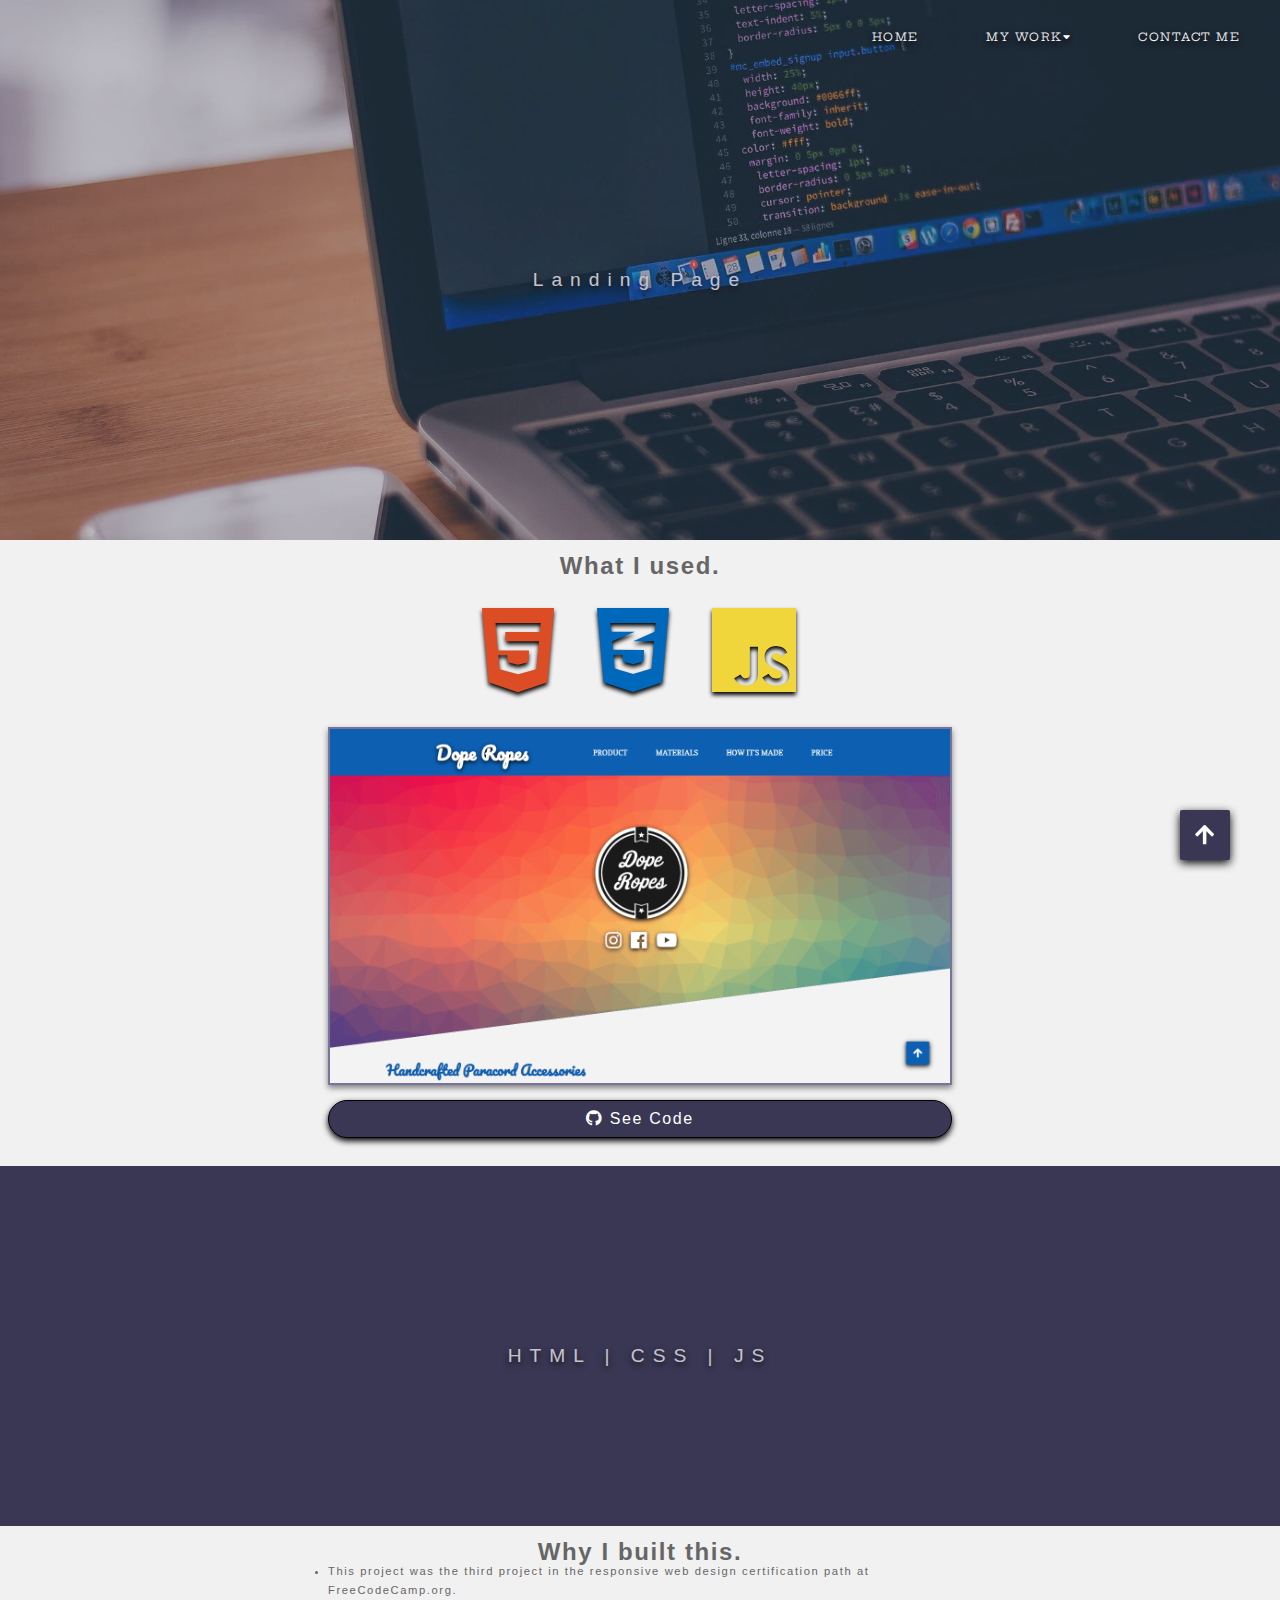
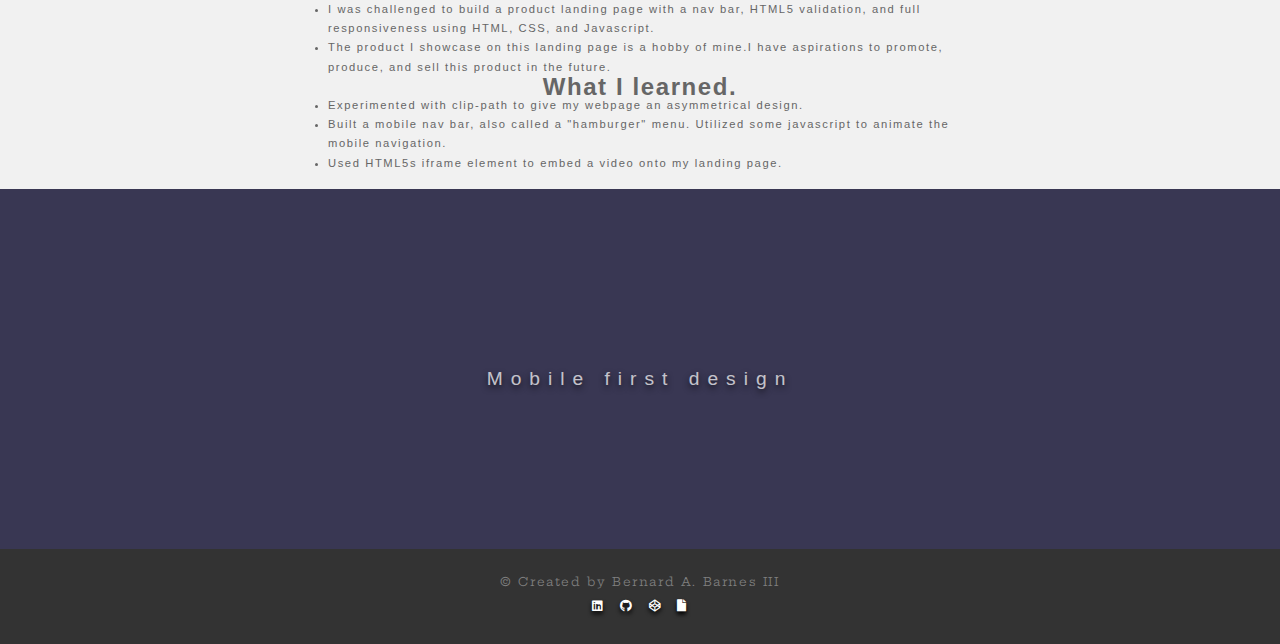
==== landpage.html @ e751c14c "Added updated files with various imporvements" ====
<!DOCTYPE html>
<html lang="en">

<head>
    <meta charset="UTF-8">
    <meta name="viewport" content="width=device-width, initial-scale=1.0">
    <meta http-equiv="X-UA-Compatible" content="ie=edge">
    <meta name="description" content="The Product Landing Page was built with HTML, CSS, and Javasript. This landing page is a showcase of a wearable paracord product that is hand-crafted by Bernard.">
    <link rel="stylesheet" href="css/styles-min.css">
    <link href="https://fonts.googleapis.com/css?family=Hepta+Slab&display=swap" rel="stylesheet">
    <link rel="stylesheet" href="https://use.fontawesome.com/releases/v5.7.2/css/all.css">
    <title>Product Landing Page - My Work</title>
</head>

<body>
    <header id="header">

        <!--Navigation-->
        <nav id="navbar">
            <div class="logo">Bernard's Portfolio</div>
            <ul class="nav-links">
                <li><a href="index.html" class="nav-link">Home</a></li>
                <li><a href="#" class="nav-link">My Work<i class="fa fa-caret-down"></i></a>
                    <ul class="drop-down">
                        <li><a href="pixel.html">Pixel Art</a></li>
                        <li><a href="landpage.html">Landing Page</a></li>
                        <li><a href="techdoc.html">Tech. Doc. Page</a></li>
                        <li><a href="survey.html">Survey Form</a></li>
                        <li><a href="tribute.html">Tribute Page</a></li>
                    </ul>
                </li>
                <li><a href="../index.html#contact" class="nav-link">Contact Me</a></li>
            </ul>

            <div class="mobile-menu">
                <div class="line1"></div>
                <div class="line2"></div>
                <div class="line3"></div>
            </div>
        </nav>
    </header>
    <!--Start of container-->
    <div class="container">
        <div class="sub-container">

            <div class="pimg1">
                <div class="ptext">
                    <span class="border">
                        Landing Page
                    </span>
                </div>
            </div>

            <section class="section section-light">
                <h2>What I used.</h2>
                <div class="icons">
                    <i class="fab fa-html5 fa-6x" id="html5"></i>
                    <i class="fab fa-css3-alt fa-6x" id="css3"></i>
                    <i class="fab fa-js fa-6x" id="js"></i>
                </div>
                <div class="project-showcase">
                    <a href="https://codepen.io/bb3dev/full/xxKgobj" target="_blank">
                        <div class="project-title">
                            <img class="project-pic" src="../images/DopeRopesLandingPage.png" alt="project"
                                title="Survey Page">
                        </div>
                    </a>
                    <a href="https://codepen.io/bb3dev/pen/xxKgobj" class="btn-dark" target="_blank">
                        <i class="fab fa-github"></i> See Code
                    </a>
                </div>


            </section>

            <div class="pimg2">
                <div class="ptext">
                    <span class="border trans">
                        HTML | CSS | JS
                    </span>
                </div>
            </div>

            <section class="section section-light">
                <h2>Why I built this.</h2>
                <ul>
                    <li>This project was the third project in the responsive web design certification path at
                        FreeCodeCamp.org.</li>
                    <li>I was challenged to build a product landing page with a nav bar,  HTML5 validation,  and full responsiveness using
                        HTML, CSS, and Javascript.</li>
                    <li>The product I showcase on this landing page is a hobby of mine.I have aspirations to promote,
                        produce, and sell this product in the future.</li>
                </ul>
                <h2>What I learned.</h2>
                <ul>
                    <li>Experimented with clip-path to give my webpage an asymmetrical design.</li>
                    <li>Built a mobile nav bar, also called a "hamburger" menu. Utilized some javascript to animate the mobile navigation.</li>
                    <li>Used HTML5s iframe element to embed a video onto my landing page.</li>
                </ul>

            </section>

            <div class="pimg3">
                <div class="ptext">
                    <span class="border trans">
                        Mobile first design
                    </span>
                </div>
            </div>

            </div>

            </div>
            <!--End of container-->

            <a class="go-top-button" href="#"> <i class="fas fa-arrow-up"></i> </a>

            <footer><span> &copy; Created by Bernard A. Barnes III</span>
                <div class="icons">
                    <a href="https://www.linkedin.com/in/bjbarnesiii/" title="My LinkedIn" target="_blank">
                        <i class="fab fa-linkedin fa-1x"></i>
                    </a>
                    <a href="https://github.com/bb3dev" title="My GitHub" target="_blank">
                        <i class="fab fa-github fa-1x"></i>
                    </a>
                    <a href="https://codepen.io/bb3dev/" title="My CodePen" target="_blank">
                        <i class="fab fa-codepen fa-1x"></i>
                    </a>

                    <a href="../Resume2019.pdf" title="My Resume" target="_blank">
                        <i class="fas fa-file fa-1x"></i>
                    </a>
                </div>
            </footer>

    <script src="js/app-min.js"></script>

</body>

</html>
---- css/styles-min.css ----
:root{--main-bg-color:rgb(241,241,241);--primary-color:rgb(57,55,83);--accent-color:rgb(255,202,145);--overlay-color:rgba(113,110,153,.8);--menu-speed:0.75s}*{box-sizing:border-box;margin:0;padding:0}html{scroll-behavior:smooth}::-webkit-scrollbar{width:0;background:transparent}body{background-color:var(--main-bg-color);background-color:rgb(241,241,241);color:black;font-family:"Hepta Slab",Arial,sans-serif;letter-spacing:.1rem;font-weight:.5rem;margin:0;padding:0;height:100%;width:100%}.container{width:100%;margin:auto;overflow:hidden;background-color:var(--main-bg-color);background-color:rgb(241,241,241)}.heading{margin:auto;justify-content:center;text-align:center;font-size:1rem;letter-spacing:.15rem;margin-bottom:.1rem;padding:.1rem 1rem}section{background-color:var(--main-bg-color);background-color:rgb(241,241,241);padding:20px;display:flex;flex-direction:row;flex-wrap:wrap;justify-content:center;margin:auto}header{position:absolute;padding:.6em;display:flex;justify-content:space-between;width:100%}nav{top:0;left:0;width:100%;display:flex;justify-content:space-around;align-items:center;z-index:1}.nav-links{align-items:center;min-height:6vh;text-align:right;width:100%;letter-spacing:.15rem}.nav-links li{list-style-type:none;display:inline-block;margin:auto;padding:15px 30px}.nav-links a{color:white;text-decoration:none;font-size:.7rem;letter-spacing:1.5px;text-transform:uppercase;text-shadow:black 0 3px 6px}.nav-links a:hover{color:rgb(255,202,145);transition:0.6s}nav ul li ul{display:none;position:absolute;padding:10px;border-radius:0 0 4px 4px;text-align:center;margin:auto}nav ul li:hover ul{display:flex;flex-direction:column;transition:0.9s}nav ul li ul li{width:250px;border-radius:4px}nav ul li ul li a{padding:12px 14px}nav ul li ul li :hover{background-color:var(--overlay-color);background-color:rgba(113,110,153,.8)}.toggle .line1{transform:rotate(-45deg) translate(-5px,3.5px)}.toggle .line2{opacity:0}.toggle .line3{transform:rotate(45deg) translate(-5px,-3.5px)}.logo{display:none}.mobile-menu div{width:25px;height:3px;background-color:rgb(245,245,245);margin:3px;cursor:pointer;transition:all 0.3s ease}.mobile-menu{display:none}@media screen and (max-width:480px){body{overflow-x:hidden}.nav-links{position:absolute;right:0;height:85vh;top:6.5vh;background-color:var(--overlay-color);background-color:rgba(113,110,153,.8);display:flex;flex-direction:column;align-items:center;width:100%;transform:translateX(-150%);transition:transform 0.4s ease-in;z-index:1}nav .nav-link{font-size:1rem}nav ul li ul li{background-color:var(--primary-color);background-color:rgb(57,55,83)}nav ul li:hover ul{position:absolute;transition:transform 0.4s ease-in}.nav-active{transform:translateX(0%)}.mobile-menu{display:block}#nav-link-mobile{width:100%}.logo{display:flex;color:white}}.welcome-section{display:flex;background-image:url(../images/mountains.gif);background-color:rgb(121,121,121);background-repeat:no-repeat;background-size:cover;background-position:center;color:white;height:85vh;min-height:80vh;padding:0 30px;z-index:0;margin:auto}.welcome-section figure{margin:5rem auto;text-align:center;width:100%;color:white}.welcome-section figcaption h3,p{text-shadow:black 0 3px 6px}#profile-pic{border:2px solid #333;background-color:rgba(113,110,153,.8);border-radius:50%;box-shadow:gray 0 0 10px;width:200px;height:200px;cursor:pointer;box-shadow:black 0 3px 6px}.sm-heading{font-size:1.2rem}.icons{align-items:center;justify-content:center;text-align:center;margin:.6rem auto}.icons i{padding:.1rem;align-items:center;justify-content:center;text-align:center;text-shadow:black 0 3px 4px}.icons a{padding:.2rem;color:white;text-decoration:none}.close-btn a{padding:.2rem;color:white;text-decoration:none}.icons a:hover{color:var(--accent-color);color:rgb(255,202,145);transition:all 0.5s ease-out}.show-bio{display:flex;flex-direction:column;flex-wrap:wrap;text-align:center;align-items:center;justify-content:center;margin:0}.show-bio button{font-family:"Hepta Slab",Arial,sans-serif;font-size:1rem;padding:.4rem;cursor:pointer;margin:auto;width:30%}.bio-btn-transparent{display:none}.show-bio.show{transform:translateX(150%)}.menu{background-color:rgb(255,202,145);width:100%;height:100%;box-shadow:black 0 1px 8px;transform:translate(0,-40px);display:none}.bio-section{margin:auto;padding:1rem;width:85%;font-size:.85rem;color:black;background-color:rgba(255,202,145,.7)}.bio-section ul{list-style-type:none}@media screen and (max-width:950px){.welcome-section{width:100%;height:90vh;background-position:center;background-size:cover;top:0;left:0}.show-bio button{width:40%}}@media screen and (max-width:550px){.show-bio button{width:60%}}@media screen and (max-width:485px){.welcome-section{height:85vh}.show-bio button{width:60%}}@media screen and (max-width:385px){.welcome-section{height:95vh}.show-bio button{width:80%}}@media screen and (max-width:320px){.welcome-section{height:110vh}}#worksection{margin-top:1rem}.projects div{margin-top:1rem}.projects{display:grid;grid-gap:1.8rem;grid-template-columns:repeat(3,1fr);text-decoration:none}.project-title{font-weight:700;font-size:1.3rem;color:black}.project-title:hover{opacity:.5;color:black;transition:all 0.5s ease-out}.projects img{width:100%;height:80%;border:.05rem black solid;border-radius:.5rem;box-shadow:black 0 3px 4px}.projects img:hover{opacity:.5;border-color:#333;transition:all 0.5s ease-out}.projects a{text-decoration:none}.btn-dark,.btn-light{display:block;padding:.5rem 1rem;border:.05rem black solid;border-radius:2rem;margin:.8rem auto;z-index:1;text-decoration:none;box-shadow:black 0 3px 6px}.btn-dark:hover,.btn-light:hover{background:var(--accent-color);background-color:rgb(255,202,145);color:#000;transition:all 0.5s ease-out}.btn-dark{background:var(--primary-color);background-color:rgb(57,55,83);color:#fff}.btn-light{background:white;color:#333}@media screen and (min-width:769px) and (max-width:1170px){.projects{grid-template-columns:repeat(3,1fr)}}.work{margin:auto;text-align:center;width:80%}.project{text-decoration:none;color:rgb(75,72,105);display:inline-block;overflow:hidden;border:2px solid var(--overlay-color);background-color:rgba(113,110,153,.8);height:220px;width:280px;margin:10px 20px;border-radius:6px}.project-pic{width:100%;height:180px;border-bottom:2px solid var(--overlay-color);background-color:rgba(113,110,153,.8);border:2px solid rgba(113,110,153,.8);box-shadow:gray 0 3px 6px}.btn{padding:0 20px;height:40px;min-height:50px;min-width:50px;font-size:.6em;font-weight:900;text-transform:uppercase;border:1px black solid;background:transparent;cursor:pointer;color:black}#see-more{margin:2rem}@media screen and (max-width:870px){.work{display:block;justify-content:center}.work figure{margin:auto;width:60%;display:block;text-align:center;justify-content:center;align-items:center}.work a{margin:auto;width:auto;display:block;text-align:center;justify-content:center;align-items:center}.projects{display:flex;flex-direction:row;flex-wrap:wrap}div .btn-light{margin-bottom:.4rem}}.social-section{display:flex;flex-direction:column;text-align:center;margin:0;padding-top:10px;width:100%;background-color:var(--primary-color);background-color:rgb(57,55,83);color:white}.contact-section{display:grid;grid-template-columns:1fr 1fr 1fr;grid-gap:5px;width:80%;height:100%;margin:10px auto}.contact-section .icon{display:flex;align-items:center;justify-content:center}.social-box{background-color:var(--overlay-color);background-color:rgba(113,110,153,.8);padding:20px;width:100%;height:100%;align-items:center;justify-content:center}.social-box:hover{padding:.5rem 1.5rem;background-color:var(--accent-color);background-color:rgb(255,202,145);transition:all 0.25s ease-out;color:black}.contact-link:hover{transition:all 0.25s ease-out;color:black}.contact-link{text-decoration:none;color:white;cursor:pointer}@media screen and (max-width:870px){.contact-section{display:flex;flex-direction:row;flex-wrap:wrap;align-items:center;justify-content:center}.social-box{width:100%;height:80%}}@media screen and (max-width:530px){.social-section{display:block;align-items:center;justify-content:center;margin:auto}.desc{width:100%;text-align:center;padding:0;height:4.5rem}form{width:80%}}.go-top-button{position:fixed;width:50px;height:50px;background-color:var(--primary-color);background-color:rgb(57,55,83);bottom:40px;right:50px;text-decoration:none;text-align:center;line-height:50px;color:white;font-size:22px;border-radius:2px;box-shadow:black 0 3px 10px}@media screen and (max-width:480px){.go-top-button{display:none}}footer{background:#333;color:gray;font-size:12px;padding:20px 20px;text-align:center;display:block}footer span{margin-top:5px;display:flex;justify-content:center}.sub-container{height:100%;margin:auto;font-size:16px;font-family:"Lato",sans-serif;font-weight:400;line-height:1.2rem;color:#666;background-color:var(--primary-color);background-color:rgb(57,55,83)}.pimg1,.pimg2,.pimg3{position:relative;opacity:.7;background-position:center;background-size:cover;background-repeat:no-repeat;background-attachment:fixed}.pimg1{background-image:url(../images/image1.jpg);min-height:60vh}.pimg2{background-image:url(../images/image2.jpg);min-height:40vh}.pimg3{background-image:url(../images/image3.jpg);min-height:40vh}.fa-html5{color:rgb(221,77,37);text-shadow:black 0 3px 4px;margin:1rem}.fa-css3-alt{color:rgb(0,104,187);text-shadow:black 0 3px 4px;margin:1rem}.fa-js{color:rgb(241,214,59);text-shadow:black 0 3px 4px;margin:1rem}.section{display:block;align-items:center;justify-content:center;padding:1rem;margin:auto}.section h2{text-align:center}.section ul{width:50%;margin:auto;font-size:.7rem}.section-light{background-color:var(--main-bg-color);background-color:rgb(241,241,241);color:#666}.ptext{position:absolute;top:50%;width:100%;text-align:center;color:#000;font-size:1.2rem;letter-spacing:.5rem}.ptext .border{color:white;padding:20px;text-shadow:black 0 3px 6px}.ptext .border.trans{background-color:transparent}.project-showcase{width:50%;height:100%;margin:.7rem auto;text-align:center}.project-showcase img{height:100%;width:100%}@media screen and (max-width:600px){.pimg1{min-height:35vh}.pimg2{min-height:20vh}.pimg3{min-height:20vh}.fa-html5{margin:.2rem}.fa-css3-alt{margin:.2rem}.fa-js{margin:.2rem}.project-showcase{width:90%}.section ul{width:80%;margin:auto}.ptext{top:38%;letter-spacing:.2rem}}.contact-container{height:100%;width:100%;padding:5rem 1rem;margin:auto;font-size:16px;font-family:"Lato",sans-serif;font-weight:400;line-height:1.8em;color:white;background-color:var(--primary-color);background-color:rgb(57,55,83)}form{margin:1rem auto;width:60%}.form-control{width:80%;background:transparent;border:none;outline:none;border-bottom:.1rem solid white;margin-bottom:1rem;font-size:1rem;color:white}input{height:2rem}form .submit{background:white;color:#333;border-color:transparent;font-size:.8rem;font-weight:700;letter-spacing:.3rem;margin-top:1rem;padding:.5rem;border-radius:2rem;box-shadow:black 0 3px 6px}form .submit:hover{background:var(--accent-color);background-color:rgb(255,202,145);color:#000;transition:all 0.2s ease-out;cursor:pointer}@media screen and (max-width:480px){form{width:90%}.contact-form{text-align:center}}
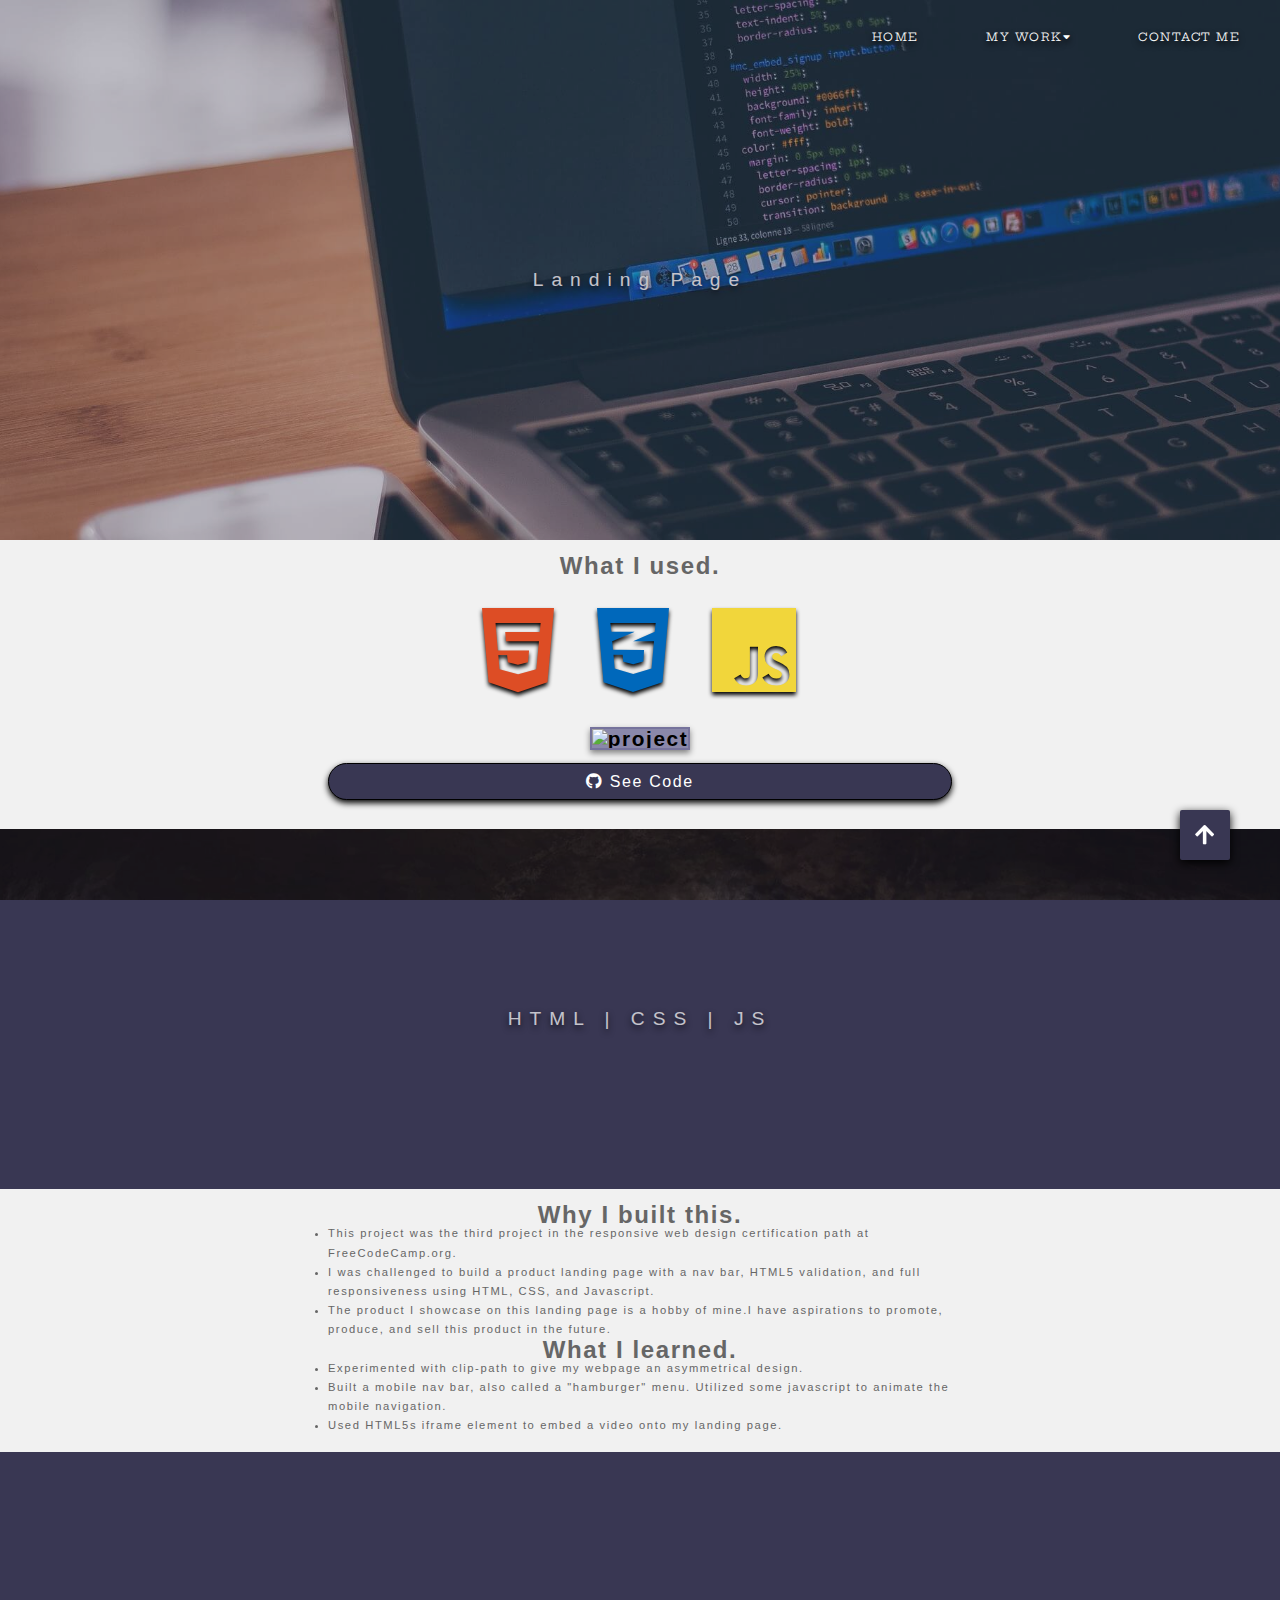
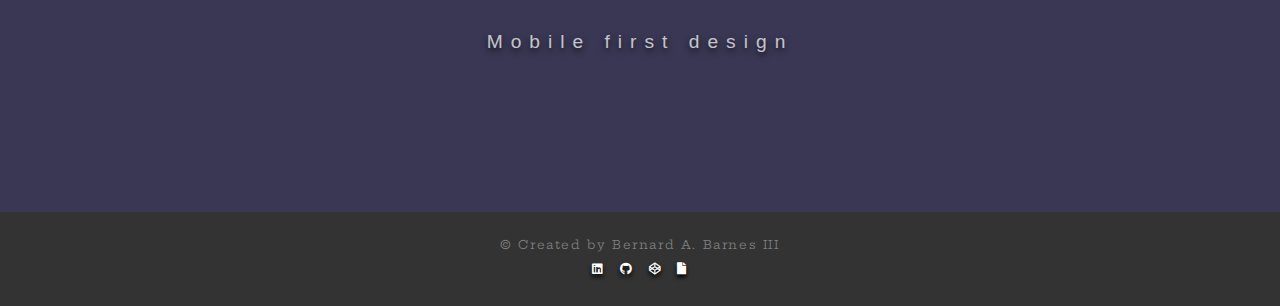
==== commit af10c888: "updated img link" ====
--- a/landpage.html
+++ b/landpage.html
@@ -61,7 +61,7 @@
                 <div class="project-showcase">
                     <a href="https://codepen.io/bb3dev/full/xxKgobj" target="_blank">
                         <div class="project-title">
-                            <img class="project-pic" src="../images/DopeRopesLandingPage.png" alt="project"
+                            <img class="project-pic" src="https://raw.githubusercontent.com/bb3dev/ResponsiveDesignPortfolio2019/master/images/DopeRopesLandingPage.png" alt="project"
                                 title="Survey Page">
                         </div>
                     </a>
@@ -137,4 +137,4 @@
 
 </body>
 
-</html>+</html>
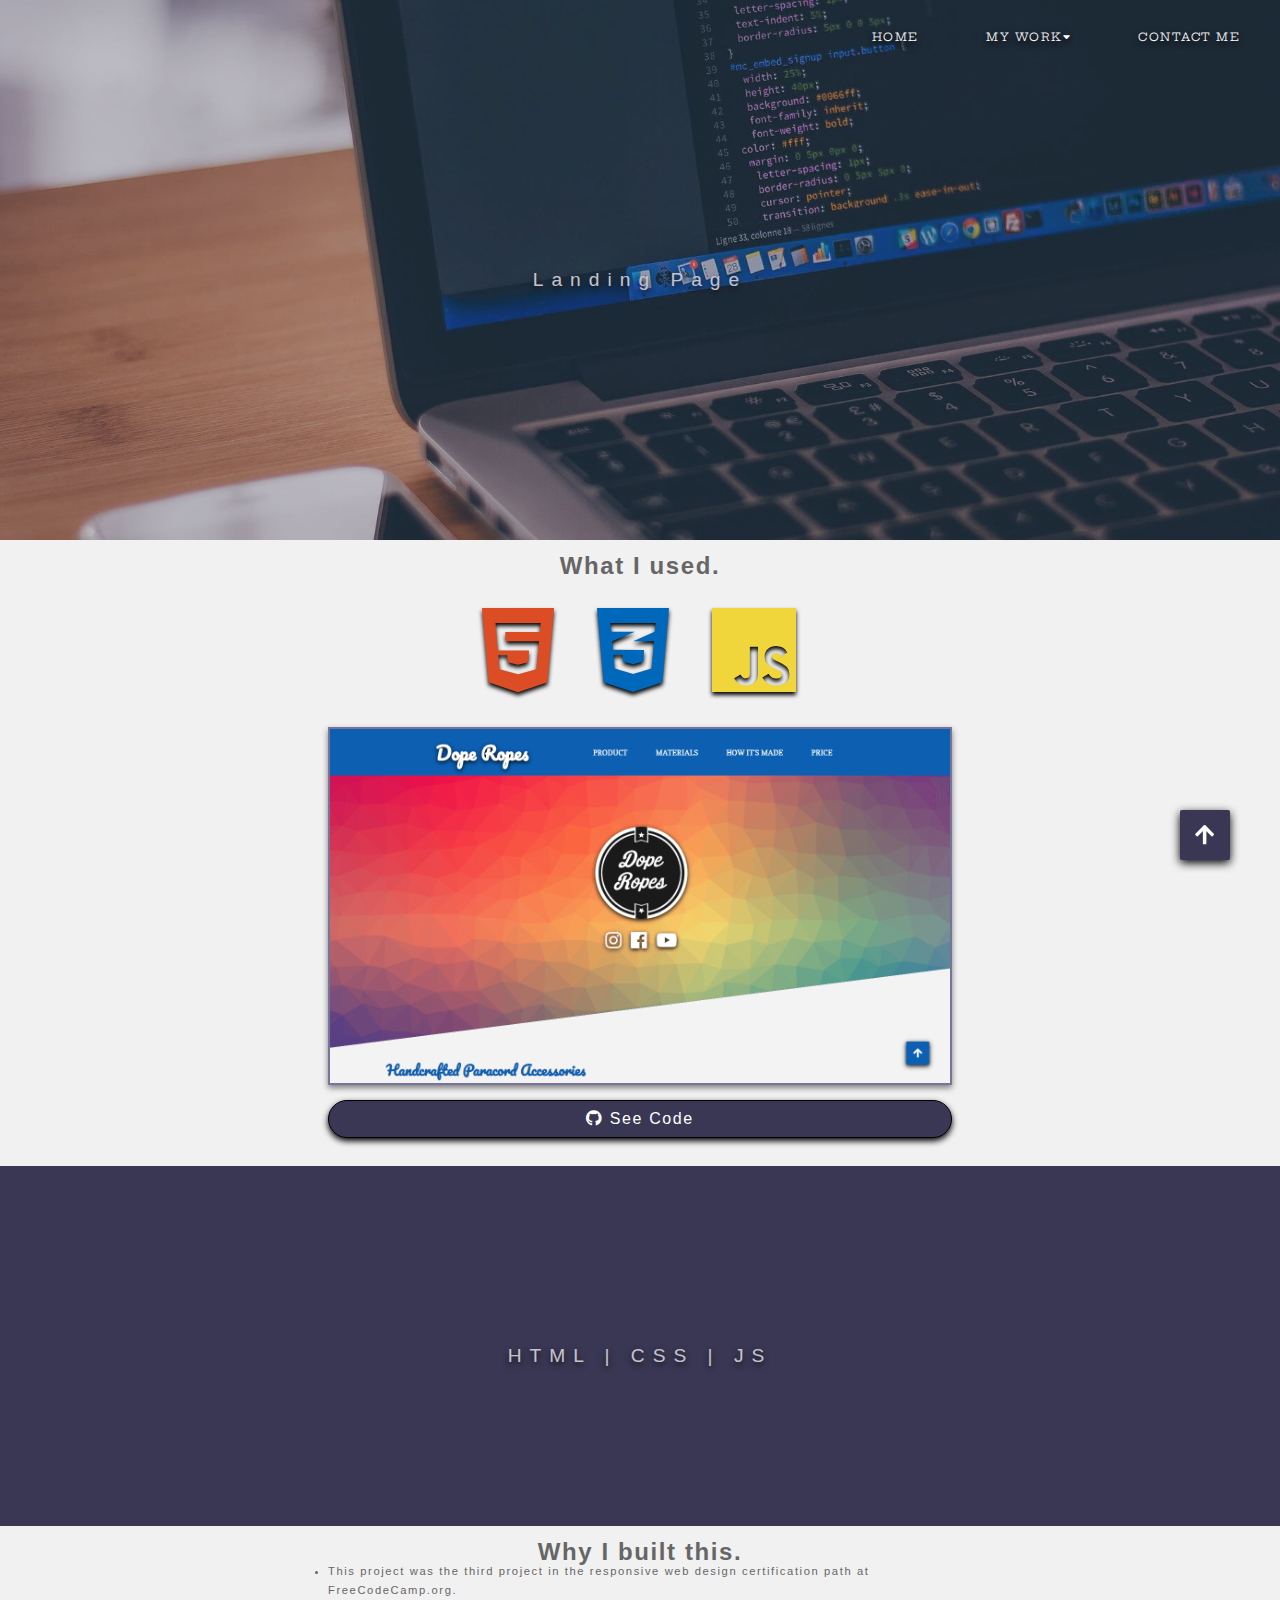
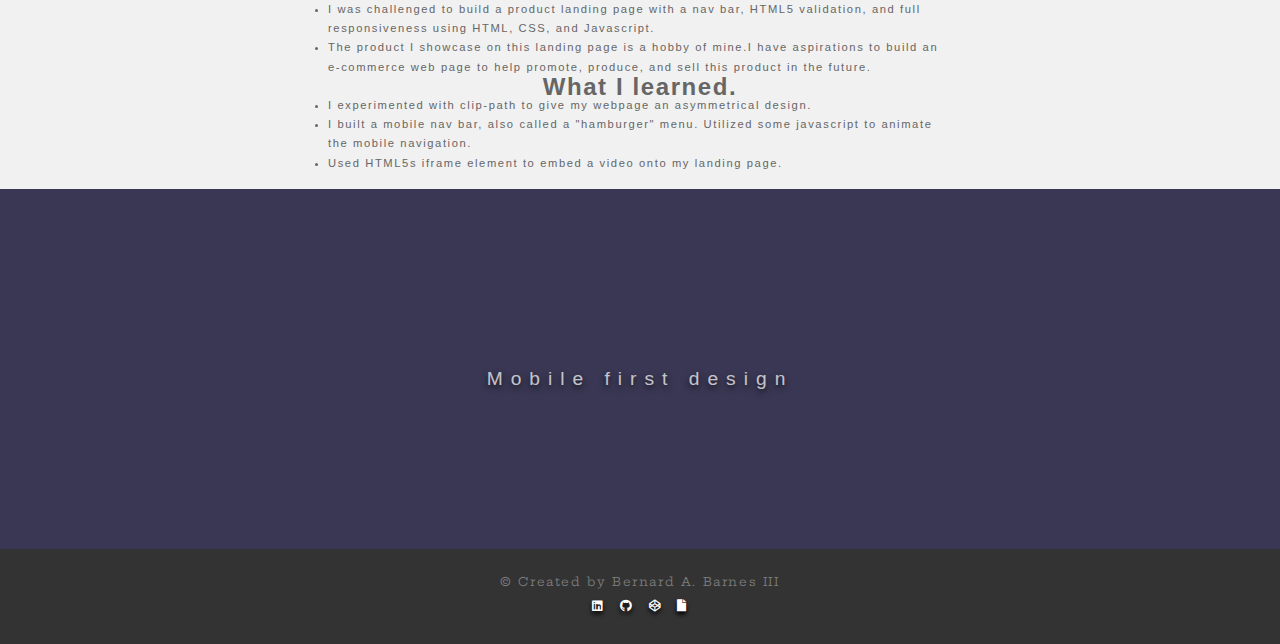
==== commit d6b46eff: "Revised some grammatical errors" ====
--- a/landpage.html
+++ b/landpage.html
@@ -61,11 +61,12 @@
                 <div class="project-showcase">
                     <a href="https://codepen.io/bb3dev/full/xxKgobj" target="_blank">
                         <div class="project-title">
-                            <img class="project-pic" src="https://raw.githubusercontent.com/bb3dev/ResponsiveDesignPortfolio2019/master/images/DopeRopesLandingPage.png" alt="project"
+                            <img class="project-pic" src="../images/DopeRopesLandingPage.png" alt="project"
                                 title="Survey Page">
                         </div>
                     </a>
-                    <a href="https://codepen.io/bb3dev/pen/xxKgobj" class="btn-dark" target="_blank">
+                    <a href="https://github.com/bb3dev/DopeRopes2019-LandingPage/blob/master/index.html"
+                        class="btn-dark" target="_blank">
                         <i class="fab fa-github"></i> See Code
                     </a>
                 </div>
@@ -88,13 +89,13 @@
                         FreeCodeCamp.org.</li>
                     <li>I was challenged to build a product landing page with a nav bar,  HTML5 validation,  and full responsiveness using
                         HTML, CSS, and Javascript.</li>
-                    <li>The product I showcase on this landing page is a hobby of mine.I have aspirations to promote,
+                    <li>The product I showcase on this landing page is a hobby of mine.I have aspirations to build an e-commerce web page to help promote,
                         produce, and sell this product in the future.</li>
                 </ul>
                 <h2>What I learned.</h2>
                 <ul>
-                    <li>Experimented with clip-path to give my webpage an asymmetrical design.</li>
-                    <li>Built a mobile nav bar, also called a "hamburger" menu. Utilized some javascript to animate the mobile navigation.</li>
+                    <li>I experimented with clip-path to give my webpage an asymmetrical design.</li>
+                    <li>I built a mobile nav bar, also called a "hamburger" menu. Utilized some javascript to animate the mobile navigation.</li>
                     <li>Used HTML5s iframe element to embed a video onto my landing page.</li>
                 </ul>
 
@@ -137,4 +138,4 @@
 
 </body>
 
-</html>
+</html>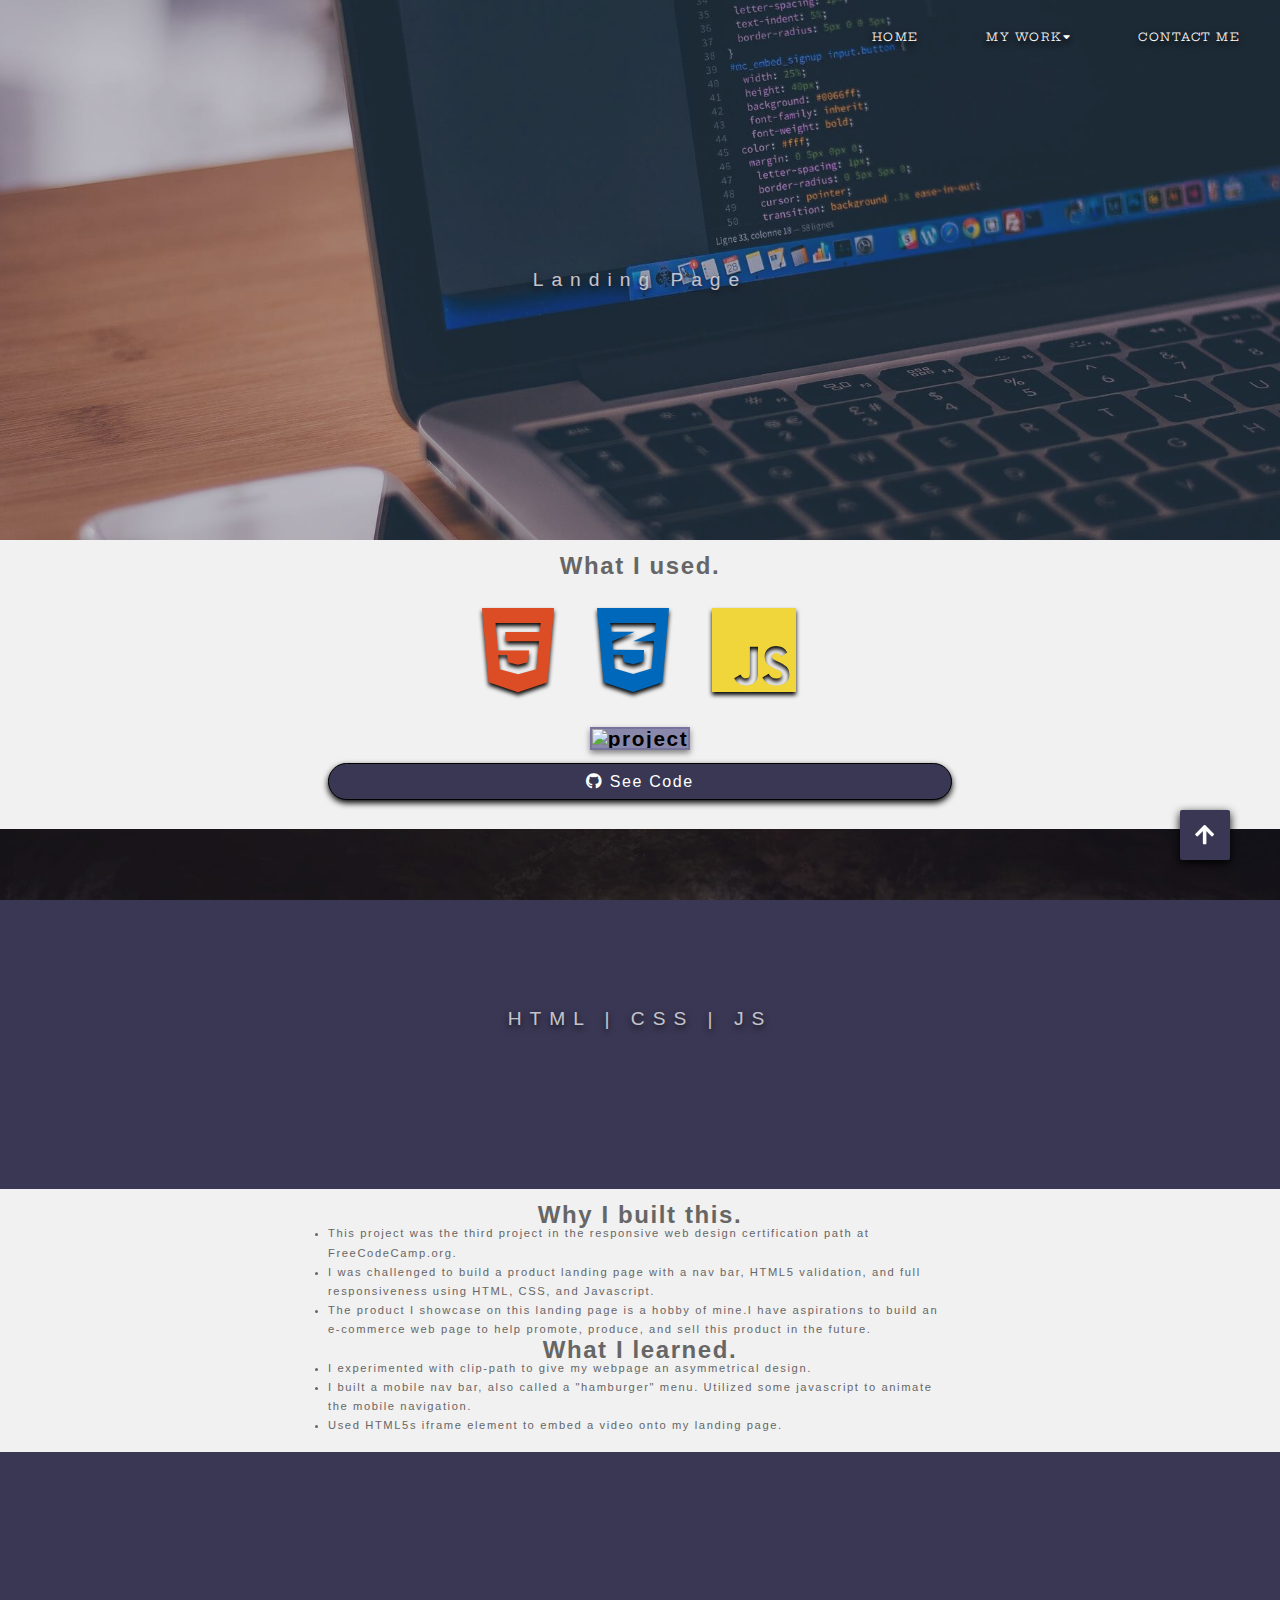
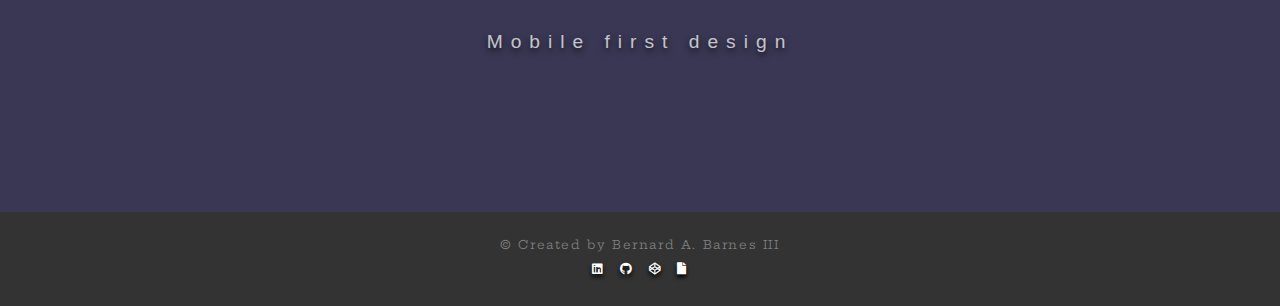
==== commit c6908c48: "Updated image links" ====
--- a/landpage.html
+++ b/landpage.html
@@ -5,7 +5,7 @@
     <meta charset="UTF-8">
     <meta name="viewport" content="width=device-width, initial-scale=1.0">
     <meta http-equiv="X-UA-Compatible" content="ie=edge">
-    <meta name="description" content="The Product Landing Page was built with HTML, CSS, and Javasript. This landing page is a showcase of a wearable paracord product that is hand-crafted by Bernard.">
+    <meta name="description" content="The Product Landing Page was built with HTML, CSS, and Javascript. This landing page is a showcase of a wearable paracord product that is hand-crafted by Bernard.">
     <link rel="stylesheet" href="css/styles-min.css">
     <link href="https://fonts.googleapis.com/css?family=Hepta+Slab&display=swap" rel="stylesheet">
     <link rel="stylesheet" href="https://use.fontawesome.com/releases/v5.7.2/css/all.css">
@@ -61,7 +61,9 @@
                 <div class="project-showcase">
                     <a href="https://codepen.io/bb3dev/full/xxKgobj" target="_blank">
                         <div class="project-title">
-                            <img class="project-pic" src="../images/DopeRopesLandingPage.png" alt="project"
+                            <img class="project-pic"
+                                src="https://github.com/bb3dev/ResponsiveDesignPortfolio2019/blob/master/images/DopeRopesLandingPage.png?raw=true"
+                                alt="project"
                                 title="Survey Page">
                         </div>
                     </a>
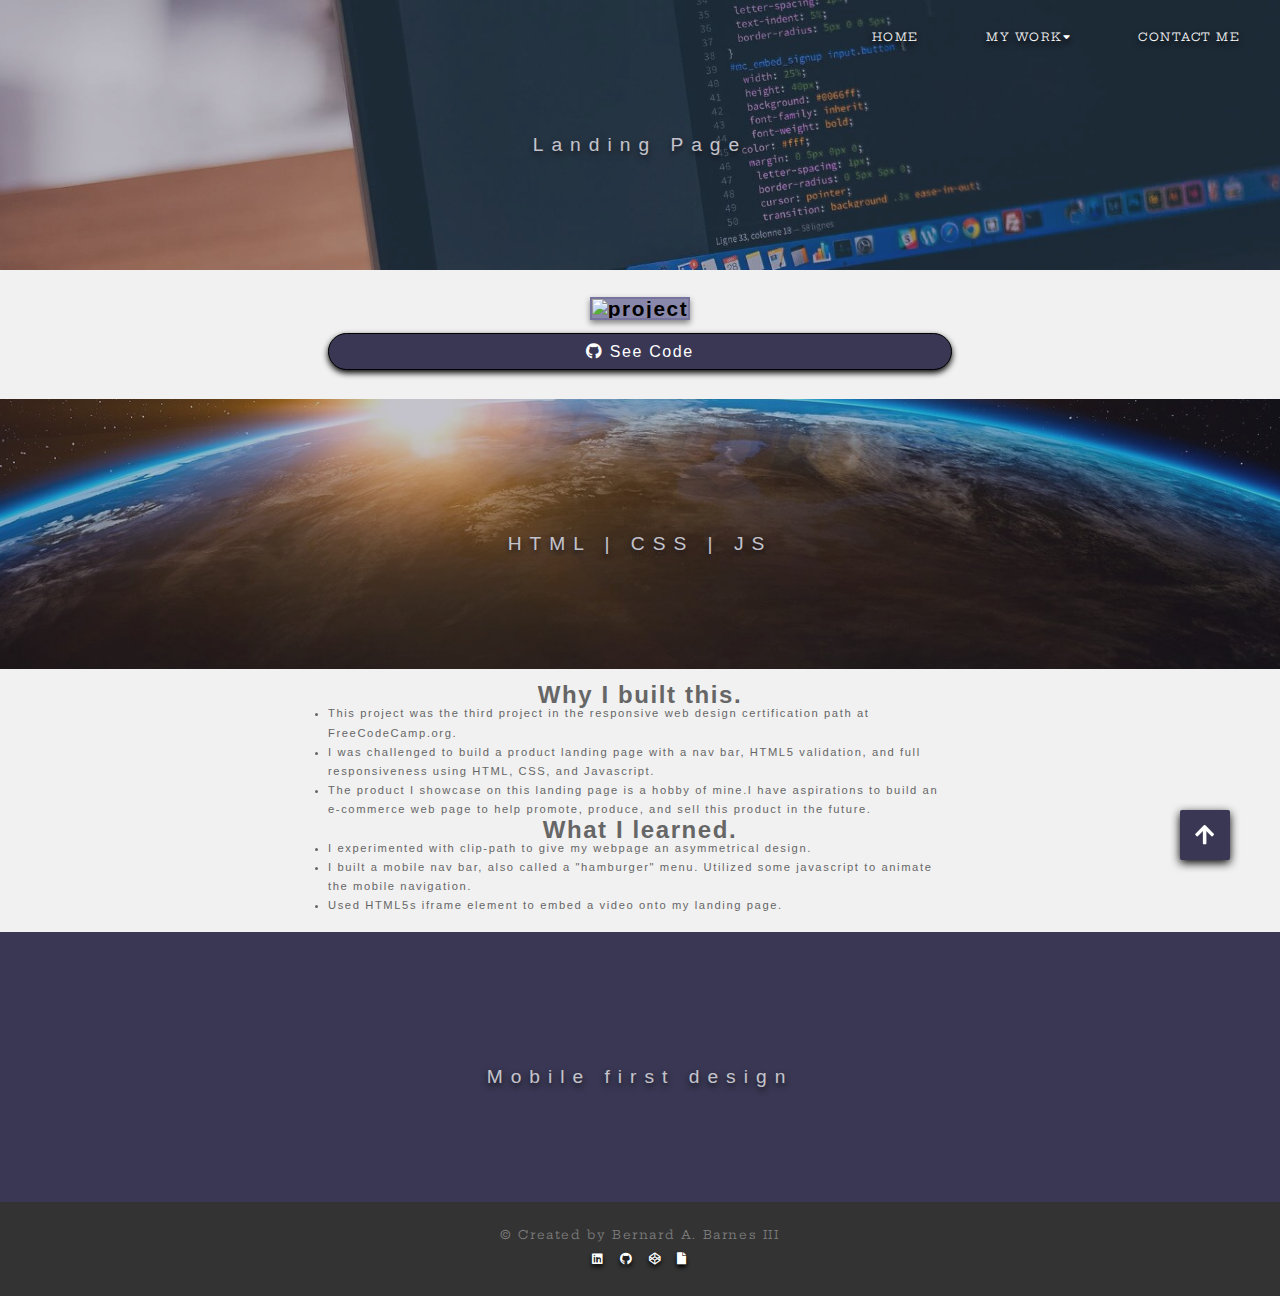
==== commit ec125064: "Updated project pages" ====
--- a/landpage.html
+++ b/landpage.html
@@ -52,12 +52,7 @@
             </div>
 
             <section class="section section-light">
-                <h2>What I used.</h2>
-                <div class="icons">
-                    <i class="fab fa-html5 fa-6x" id="html5"></i>
-                    <i class="fab fa-css3-alt fa-6x" id="css3"></i>
-                    <i class="fab fa-js fa-6x" id="js"></i>
-                </div>
+               
                 <div class="project-showcase">
                     <a href="https://codepen.io/bb3dev/full/xxKgobj" target="_blank">
                         <div class="project-title">
--- a/css/styles-min.css
+++ b/css/styles-min.css
@@ -1 +1 @@
-:root{--main-bg-color:rgb(241,241,241);--primary-color:rgb(57,55,83);--accent-color:rgb(255,202,145);--overlay-color:rgba(113,110,153,.8);--menu-speed:0.75s}*{box-sizing:border-box;margin:0;padding:0}html{scroll-behavior:smooth}::-webkit-scrollbar{width:0;background:transparent}body{background-color:var(--main-bg-color);background-color:rgb(241,241,241);color:black;font-family:"Hepta Slab",Arial,sans-serif;letter-spacing:.1rem;font-weight:.5rem;margin:0;padding:0;height:100%;width:100%}.container{width:100%;margin:auto;overflow:hidden;background-color:var(--main-bg-color);background-color:rgb(241,241,241)}.heading{margin:auto;justify-content:center;text-align:center;font-size:1rem;letter-spacing:.15rem;margin-bottom:.1rem;padding:.1rem 1rem}section{background-color:var(--main-bg-color);background-color:rgb(241,241,241);padding:20px;display:flex;flex-direction:row;flex-wrap:wrap;justify-content:center;margin:auto}header{position:absolute;padding:.6em;display:flex;justify-content:space-between;width:100%}nav{top:0;left:0;width:100%;display:flex;justify-content:space-around;align-items:center;z-index:1}.nav-links{align-items:center;min-height:6vh;text-align:right;width:100%;letter-spacing:.15rem}.nav-links li{list-style-type:none;display:inline-block;margin:auto;padding:15px 30px}.nav-links a{color:white;text-decoration:none;font-size:.7rem;letter-spacing:1.5px;text-transform:uppercase;text-shadow:black 0 3px 6px}.nav-links a:hover{color:rgb(255,202,145);transition:0.6s}nav ul li ul{display:none;position:absolute;padding:10px;border-radius:0 0 4px 4px;text-align:center;margin:auto}nav ul li:hover ul{display:flex;flex-direction:column;transition:0.9s}nav ul li ul li{width:250px;border-radius:4px}nav ul li ul li a{padding:12px 14px}nav ul li ul li :hover{background-color:var(--overlay-color);background-color:rgba(113,110,153,.8)}.toggle .line1{transform:rotate(-45deg) translate(-5px,3.5px)}.toggle .line2{opacity:0}.toggle .line3{transform:rotate(45deg) translate(-5px,-3.5px)}.logo{display:none}.mobile-menu div{width:25px;height:3px;background-color:rgb(245,245,245);margin:3px;cursor:pointer;transition:all 0.3s ease}.mobile-menu{display:none}@media screen and (max-width:480px){body{overflow-x:hidden}.nav-links{position:absolute;right:0;height:85vh;top:6.5vh;background-color:var(--overlay-color);background-color:rgba(113,110,153,.8);display:flex;flex-direction:column;align-items:center;width:100%;transform:translateX(-150%);transition:transform 0.4s ease-in;z-index:1}nav .nav-link{font-size:1rem}nav ul li ul li{background-color:var(--primary-color);background-color:rgb(57,55,83)}nav ul li:hover ul{position:absolute;transition:transform 0.4s ease-in}.nav-active{transform:translateX(0%)}.mobile-menu{display:block}#nav-link-mobile{width:100%}.logo{display:flex;color:white}}.welcome-section{display:flex;background-image:url(../images/mountains.gif);background-color:rgb(121,121,121);background-repeat:no-repeat;background-size:cover;background-position:center;color:white;height:85vh;min-height:80vh;padding:0 30px;z-index:0;margin:auto}.welcome-section figure{margin:5rem auto;text-align:center;width:100%;color:white}.welcome-section figcaption h3,p{text-shadow:black 0 3px 6px}#profile-pic{border:2px solid #333;background-color:rgba(113,110,153,.8);border-radius:50%;box-shadow:gray 0 0 10px;width:200px;height:200px;cursor:pointer;box-shadow:black 0 3px 6px}.sm-heading{font-size:1.2rem}.icons{align-items:center;justify-content:center;text-align:center;margin:.6rem auto}.icons i{padding:.1rem;align-items:center;justify-content:center;text-align:center;text-shadow:black 0 3px 4px}.icons a{padding:.2rem;color:white;text-decoration:none}.close-btn a{padding:.2rem;color:white;text-decoration:none}.icons a:hover{color:var(--accent-color);color:rgb(255,202,145);transition:all 0.5s ease-out}.show-bio{display:flex;flex-direction:column;flex-wrap:wrap;text-align:center;align-items:center;justify-content:center;margin:0}.show-bio button{font-family:"Hepta Slab",Arial,sans-serif;font-size:1rem;padding:.4rem;cursor:pointer;margin:auto;width:30%}.bio-btn-transparent{display:none}.show-bio.show{transform:translateX(150%)}.menu{background-color:rgb(255,202,145);width:100%;height:100%;box-shadow:black 0 1px 8px;transform:translate(0,-40px);display:none}.bio-section{margin:auto;padding:1rem;width:85%;font-size:.85rem;color:black;background-color:rgba(255,202,145,.7)}.bio-section ul{list-style-type:none}@media screen and (max-width:950px){.welcome-section{width:100%;height:90vh;background-position:center;background-size:cover;top:0;left:0}.show-bio button{width:40%}}@media screen and (max-width:550px){.show-bio button{width:60%}}@media screen and (max-width:485px){.welcome-section{height:85vh}.show-bio button{width:60%}}@media screen and (max-width:385px){.welcome-section{height:95vh}.show-bio button{width:80%}}@media screen and (max-width:320px){.welcome-section{height:110vh}}#worksection{margin-top:1rem}.projects div{margin-top:1rem}.projects{display:grid;grid-gap:1.8rem;grid-template-columns:repeat(3,1fr);text-decoration:none}.project-title{font-weight:700;font-size:1.3rem;color:black}.project-title:hover{opacity:.5;color:black;transition:all 0.5s ease-out}.projects img{width:100%;height:80%;border:.05rem black solid;border-radius:.5rem;box-shadow:black 0 3px 4px}.projects img:hover{opacity:.5;border-color:#333;transition:all 0.5s ease-out}.projects a{text-decoration:none}.btn-dark,.btn-light{display:block;padding:.5rem 1rem;border:.05rem black solid;border-radius:2rem;margin:.8rem auto;z-index:1;text-decoration:none;box-shadow:black 0 3px 6px}.btn-dark:hover,.btn-light:hover{background:var(--accent-color);background-color:rgb(255,202,145);color:#000;transition:all 0.5s ease-out}.btn-dark{background:var(--primary-color);background-color:rgb(57,55,83);color:#fff}.btn-light{background:white;color:#333}@media screen and (min-width:769px) and (max-width:1170px){.projects{grid-template-columns:repeat(3,1fr)}}.work{margin:auto;text-align:center;width:80%}.project{text-decoration:none;color:rgb(75,72,105);display:inline-block;overflow:hidden;border:2px solid var(--overlay-color);background-color:rgba(113,110,153,.8);height:220px;width:280px;margin:10px 20px;border-radius:6px}.project-pic{width:100%;height:180px;border-bottom:2px solid var(--overlay-color);background-color:rgba(113,110,153,.8);border:2px solid rgba(113,110,153,.8);box-shadow:gray 0 3px 6px}.btn{padding:0 20px;height:40px;min-height:50px;min-width:50px;font-size:.6em;font-weight:900;text-transform:uppercase;border:1px black solid;background:transparent;cursor:pointer;color:black}#see-more{margin:2rem}@media screen and (max-width:870px){.work{display:block;justify-content:center}.work figure{margin:auto;width:60%;display:block;text-align:center;justify-content:center;align-items:center}.work a{margin:auto;width:auto;display:block;text-align:center;justify-content:center;align-items:center}.projects{display:flex;flex-direction:row;flex-wrap:wrap}div .btn-light{margin-bottom:.4rem}}.social-section{display:flex;flex-direction:column;text-align:center;margin:0;padding-top:10px;width:100%;background-color:var(--primary-color);background-color:rgb(57,55,83);color:white}.contact-section{display:grid;grid-template-columns:1fr 1fr 1fr;grid-gap:5px;width:80%;height:100%;margin:10px auto}.contact-section .icon{display:flex;align-items:center;justify-content:center}.social-box{background-color:var(--overlay-color);background-color:rgba(113,110,153,.8);padding:20px;width:100%;height:100%;align-items:center;justify-content:center}.social-box:hover{padding:.5rem 1.5rem;background-color:var(--accent-color);background-color:rgb(255,202,145);transition:all 0.25s ease-out;color:black}.contact-link:hover{transition:all 0.25s ease-out;color:black}.contact-link{text-decoration:none;color:white;cursor:pointer}@media screen and (max-width:870px){.contact-section{display:flex;flex-direction:row;flex-wrap:wrap;align-items:center;justify-content:center}.social-box{width:100%;height:80%}}@media screen and (max-width:530px){.social-section{display:block;align-items:center;justify-content:center;margin:auto}.desc{width:100%;text-align:center;padding:0;height:4.5rem}form{width:80%}}.go-top-button{position:fixed;width:50px;height:50px;background-color:var(--primary-color);background-color:rgb(57,55,83);bottom:40px;right:50px;text-decoration:none;text-align:center;line-height:50px;color:white;font-size:22px;border-radius:2px;box-shadow:black 0 3px 10px}@media screen and (max-width:480px){.go-top-button{display:none}}footer{background:#333;color:gray;font-size:12px;padding:20px 20px;text-align:center;display:block}footer span{margin-top:5px;display:flex;justify-content:center}.sub-container{height:100%;margin:auto;font-size:16px;font-family:"Lato",sans-serif;font-weight:400;line-height:1.2rem;color:#666;background-color:var(--primary-color);background-color:rgb(57,55,83)}.pimg1,.pimg2,.pimg3{position:relative;opacity:.7;background-position:center;background-size:cover;background-repeat:no-repeat;background-attachment:fixed}.pimg1{background-image:url(../images/image1.jpg);min-height:60vh}.pimg2{background-image:url(../images/image2.jpg);min-height:40vh}.pimg3{background-image:url(../images/image3.jpg);min-height:40vh}.fa-html5{color:rgb(221,77,37);text-shadow:black 0 3px 4px;margin:1rem}.fa-css3-alt{color:rgb(0,104,187);text-shadow:black 0 3px 4px;margin:1rem}.fa-js{color:rgb(241,214,59);text-shadow:black 0 3px 4px;margin:1rem}.section{display:block;align-items:center;justify-content:center;padding:1rem;margin:auto}.section h2{text-align:center}.section ul{width:50%;margin:auto;font-size:.7rem}.section-light{background-color:var(--main-bg-color);background-color:rgb(241,241,241);color:#666}.ptext{position:absolute;top:50%;width:100%;text-align:center;color:#000;font-size:1.2rem;letter-spacing:.5rem}.ptext .border{color:white;padding:20px;text-shadow:black 0 3px 6px}.ptext .border.trans{background-color:transparent}.project-showcase{width:50%;height:100%;margin:.7rem auto;text-align:center}.project-showcase img{height:100%;width:100%}@media screen and (max-width:600px){.pimg1{min-height:35vh}.pimg2{min-height:20vh}.pimg3{min-height:20vh}.fa-html5{margin:.2rem}.fa-css3-alt{margin:.2rem}.fa-js{margin:.2rem}.project-showcase{width:90%}.section ul{width:80%;margin:auto}.ptext{top:38%;letter-spacing:.2rem}}.contact-container{height:100%;width:100%;padding:5rem 1rem;margin:auto;font-size:16px;font-family:"Lato",sans-serif;font-weight:400;line-height:1.8em;color:white;background-color:var(--primary-color);background-color:rgb(57,55,83)}form{margin:1rem auto;width:60%}.form-control{width:80%;background:transparent;border:none;outline:none;border-bottom:.1rem solid white;margin-bottom:1rem;font-size:1rem;color:white}input{height:2rem}form .submit{background:white;color:#333;border-color:transparent;font-size:.8rem;font-weight:700;letter-spacing:.3rem;margin-top:1rem;padding:.5rem;border-radius:2rem;box-shadow:black 0 3px 6px}form .submit:hover{background:var(--accent-color);background-color:rgb(255,202,145);color:#000;transition:all 0.2s ease-out;cursor:pointer}@media screen and (max-width:480px){form{width:90%}.contact-form{text-align:center}}+:root{--main-bg-color:rgb(241,241,241);--primary-color:rgb(57,55,83);--accent-color:rgb(255,202,145);--overlay-color:rgba(113,110,153,.8);--menu-speed:0.75s}*{box-sizing:border-box;margin:0;padding:0}html{scroll-behavior:smooth}::-webkit-scrollbar{width:0;background:transparent}body{background-color:var(--main-bg-color);background-color:rgb(241,241,241);color:black;font-family:"Hepta Slab",Arial,sans-serif;letter-spacing:.1rem;font-weight:.5rem;margin:0;padding:0;height:100%;width:100%}.container{width:100%;margin:auto;overflow:hidden;background-color:var(--main-bg-color);background-color:rgb(241,241,241)}.heading{margin:auto;justify-content:center;text-align:center;font-size:1rem;letter-spacing:.15rem;margin-bottom:.1rem;padding:.1rem 1rem}section{background-color:var(--main-bg-color);background-color:rgb(241,241,241);padding:20px;display:flex;flex-direction:row;flex-wrap:wrap;justify-content:center;margin:auto}header{position:absolute;padding:.6em;display:flex;justify-content:space-between;width:100%}nav{top:0;left:0;width:100%;display:flex;justify-content:space-around;align-items:center;z-index:1}.nav-links{align-items:center;min-height:6vh;text-align:right;width:100%;letter-spacing:.15rem}.nav-links li{list-style-type:none;display:inline-block;margin:auto;padding:15px 30px}.nav-links a{color:white;text-decoration:none;font-size:.7rem;letter-spacing:1.5px;text-transform:uppercase;text-shadow:black 0 3px 6px}.nav-links a:hover{color:rgb(255,202,145);transition:0.6s}nav ul li ul{display:none;position:absolute;padding:10px;border-radius:0 0 4px 4px;text-align:center;margin:auto}nav ul li:hover ul{display:flex;flex-direction:column;transition:0.9s}nav ul li ul li{width:250px;border-radius:4px}nav ul li ul li a{padding:12px 14px}nav ul li ul li :hover{background-color:var(--overlay-color);background-color:rgba(113,110,153,.8)}.toggle .line1{transform:rotate(-45deg) translate(-5px,3.5px)}.toggle .line2{opacity:0}.toggle .line3{transform:rotate(45deg) translate(-5px,-3.5px)}.logo{display:none}.mobile-menu div{width:25px;height:3px;background-color:rgb(245,245,245);margin:3px;cursor:pointer;transition:all 0.3s ease}.mobile-menu{display:none}@media screen and (max-width:480px){body{overflow-x:hidden}.nav-links{position:absolute;right:0;height:85vh;top:6.5vh;background-color:var(--overlay-color);background-color:rgba(113,110,153,.8);display:flex;flex-direction:column;align-items:center;width:100%;transform:translateX(-150%);transition:transform 0.4s ease-in;z-index:1}nav .nav-link{font-size:1rem}nav ul li ul li{background-color:var(--primary-color);background-color:rgb(57,55,83)}nav ul li:hover ul{position:absolute;transition:transform 0.4s ease-in}.nav-active{transform:translateX(0%)}.mobile-menu{display:block}#nav-link-mobile{width:100%}.logo{display:flex;color:white}}.welcome-section{display:flex;background-image:url(../images/mountains.gif);background-color:rgb(121,121,121);background-repeat:no-repeat;background-size:cover;background-position:center;color:white;height:85vh;min-height:80vh;padding:0 30px;z-index:0;margin:auto}.welcome-section figure{margin:5rem auto;text-align:center;width:100%;color:white}.welcome-section figcaption h3,p{text-shadow:black 0 3px 6px}#profile-pic{border:2px solid #333;background-color:rgba(113,110,153,.8);border-radius:50%;box-shadow:gray 0 0 10px;width:200px;height:200px;cursor:pointer;box-shadow:black 0 3px 6px}.sm-heading{font-size:1.2rem}.icons{align-items:center;justify-content:center;text-align:center;margin:.6rem auto}.icons i{padding:.1rem;align-items:center;justify-content:center;text-align:center;text-shadow:black 0 3px 4px}.icons a{padding:.2rem;color:white;text-decoration:none}.close-btn a{padding:.2rem;color:white;text-decoration:none}.icons a:hover{color:var(--accent-color);color:rgb(255,202,145);transition:all 0.5s ease-out}.show-bio{display:flex;flex-direction:column;flex-wrap:wrap;text-align:center;align-items:center;justify-content:center;margin:0}.show-bio button{font-family:"Hepta Slab",Arial,sans-serif;font-size:1rem;padding:.4rem;cursor:pointer;margin:auto;width:30%}.bio-btn-transparent{display:none}.show-bio.show{transform:translateX(150%)}.menu{background-color:rgb(255,202,145);width:100%;height:100%;box-shadow:black 0 1px 8px;transform:translate(0,-40px);display:none}.bio-section{margin:auto;padding:1rem;width:85%;font-size:.85rem;color:black;background-color:rgba(255,202,145,.7)}.bio-section ul{list-style-type:none}@media screen and (max-width:950px){.welcome-section{width:100%;height:90vh;background-position:center;background-size:cover;top:0;left:0}.show-bio button{width:40%}}@media screen and (max-width:550px){.show-bio button{width:60%}}@media screen and (max-width:485px){.welcome-section{height:85vh}.show-bio button{width:60%}}@media screen and (max-width:385px){.welcome-section{height:95vh}.show-bio button{width:80%}}@media screen and (max-width:320px){.welcome-section{height:110vh}}#worksection{margin-top:1rem}.projects div{margin-top:1rem}.projects{display:grid;grid-gap:1.8rem;grid-template-columns:repeat(3,1fr);text-decoration:none}.project-title{font-weight:700;font-size:1.3rem;color:black}.project-title:hover{opacity:.5;color:black;transition:all 0.5s ease-out}.projects img{width:100%;height:80%;border:.05rem black solid;border-radius:.5rem;box-shadow:black 0 3px 4px}.projects img:hover{opacity:.5;border-color:#333;transition:all 0.5s ease-out}.projects a{text-decoration:none}.btn-dark,.btn-light{display:block;padding:.5rem 1rem;border:.05rem black solid;border-radius:2rem;margin:.8rem auto;z-index:1;text-decoration:none;box-shadow:black 0 3px 6px}.btn-dark:hover,.btn-light:hover{background:var(--accent-color);background-color:rgb(255,202,145);color:#000;transition:all 0.5s ease-out}.btn-dark{background:var(--primary-color);background-color:rgb(57,55,83);color:#fff}.btn-light{background:white;color:#333}@media screen and (min-width:769px) and (max-width:1170px){.projects{grid-template-columns:repeat(3,1fr)}}.work{margin:auto;text-align:center;width:80%}.project{text-decoration:none;color:rgb(75,72,105);display:inline-block;overflow:hidden;border:2px solid var(--overlay-color);background-color:rgba(113,110,153,.8);height:220px;width:280px;margin:10px 20px;border-radius:6px}.project-pic{width:100%;height:180px;border-bottom:2px solid var(--overlay-color);background-color:rgba(113,110,153,.8);border:2px solid rgba(113,110,153,.8);box-shadow:gray 0 3px 6px}.btn{padding:0 20px;height:40px;min-height:50px;min-width:50px;font-size:.6em;font-weight:900;text-transform:uppercase;border:1px black solid;background:transparent;cursor:pointer;color:black}#see-more{margin:2rem}@media screen and (max-width:870px){.work{display:block;justify-content:center}.work figure{margin:auto;width:60%;display:block;text-align:center;justify-content:center;align-items:center}.work a{margin:auto;width:auto;display:block;text-align:center;justify-content:center;align-items:center}.projects{display:flex;flex-direction:row;flex-wrap:wrap}div .btn-light{margin-bottom:.4rem}}.social-section{display:flex;flex-direction:column;text-align:center;margin:0;padding-top:10px;width:100%;background-color:var(--primary-color);background-color:rgb(57,55,83);color:white}.contact-section{display:grid;grid-template-columns:1fr 1fr 1fr;grid-gap:5px;width:80%;height:100%;margin:10px auto}.contact-section .icon{display:flex;align-items:center;justify-content:center}.social-box{background-color:var(--overlay-color);background-color:rgba(113,110,153,.8);padding:20px;width:100%;height:100%;align-items:center;justify-content:center}.social-box:hover{padding:.5rem 1.5rem;background-color:var(--accent-color);background-color:rgb(255,202,145);transition:all 0.25s ease-out;color:black}.contact-link:hover{transition:all 0.25s ease-out;color:black}.contact-link{text-decoration:none;color:white;cursor:pointer}@media screen and (max-width:870px){.contact-section{display:flex;flex-direction:row;flex-wrap:wrap;align-items:center;justify-content:center}.social-box{width:100%;height:80%}}@media screen and (max-width:530px){.social-section{display:block;align-items:center;justify-content:center;margin:auto}.desc{width:100%;text-align:center;padding:0;height:4.5rem}form{width:80%}}.go-top-button{position:fixed;width:50px;height:50px;background-color:var(--primary-color);background-color:rgb(57,55,83);bottom:40px;right:50px;text-decoration:none;text-align:center;line-height:50px;color:white;font-size:22px;border-radius:2px;box-shadow:black 0 3px 10px}@media screen and (max-width:480px){.go-top-button{display:none}}footer{background:#333;color:gray;font-size:12px;padding:20px 20px;text-align:center;display:block}footer span{margin-top:5px;display:flex;justify-content:center}.sub-container{height:100%;margin:auto;font-size:16px;font-family:"Lato",sans-serif;font-weight:400;line-height:1.2rem;color:#666;background-color:var(--primary-color);background-color:rgb(57,55,83)}.pimg1,.pimg2,.pimg3{position:relative;opacity:.7;background-position:center;background-size:cover;background-repeat:no-repeat;background-attachment:fixed}.pimg1{background-image:url(../images/image1.jpg);min-height:30vh}.pimg2{background-image:url(../images/image2.jpg);min-height:30vh}.pimg3{background-image:url(../images/image3.jpg);min-height:30vh}.fa-html5{color:rgb(221,77,37);text-shadow:black 0 3px 4px;margin:1rem}.fa-css3-alt{color:rgb(0,104,187);text-shadow:black 0 3px 4px;margin:1rem}.fa-js{color:rgb(241,214,59);text-shadow:black 0 3px 4px;margin:1rem}.section{display:block;align-items:center;justify-content:center;padding:1rem;margin:auto}.section h2{text-align:center}.section ul{width:50%;margin:auto;font-size:.7rem}.section-light{background-color:var(--main-bg-color);background-color:rgb(241,241,241);color:#666}.ptext{position:absolute;top:50%;width:100%;text-align:center;color:#000;font-size:1.2rem;letter-spacing:.5rem}.ptext .border{color:white;padding:20px;text-shadow:black 0 3px 6px}.ptext .border.trans{background-color:transparent}.project-showcase{width:50%;height:100%;margin:.7rem auto;text-align:center}.project-showcase img{height:100%;width:100%}@media screen and (max-width:600px){.pimg1{min-height:15vh}.pimg2{min-height:10vh}.pimg3{min-height:10vh}.fa-html5{margin:.2rem}.fa-css3-alt{margin:.2rem}.fa-js{margin:.2rem}.project-showcase{width:90%}.section ul{width:80%;margin:auto}.ptext{top:38%;letter-spacing:.2rem}}.contact-container{height:100%;width:100%;padding:5rem 1rem;margin:auto;font-size:16px;font-family:"Lato",sans-serif;font-weight:400;line-height:1.8em;color:white;background-color:var(--primary-color);background-color:rgb(57,55,83)}form{margin:1rem auto;width:60%}.form-control{width:80%;background:transparent;border:none;outline:none;border-bottom:.1rem solid white;margin-bottom:1rem;font-size:1rem;color:white}input{height:2rem}form .submit{background:white;color:#333;border-color:transparent;font-size:.8rem;font-weight:700;letter-spacing:.3rem;margin-top:1rem;padding:.5rem;border-radius:2rem;box-shadow:black 0 3px 6px}form .submit:hover{background:var(--accent-color);background-color:rgb(255,202,145);color:#000;transition:all 0.2s ease-out;cursor:pointer}@media screen and (max-width:480px){form{width:90%}.contact-form{text-align:center}}